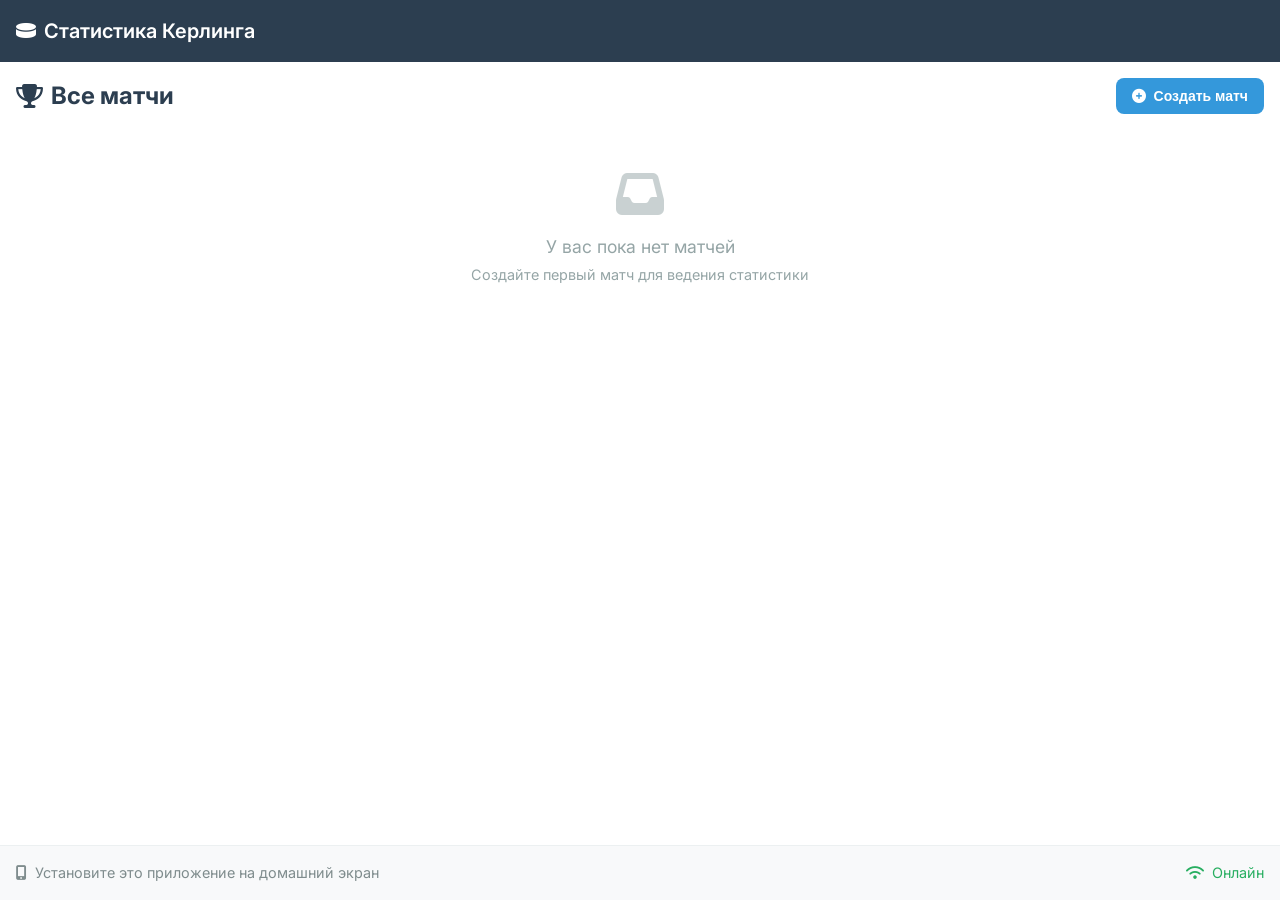
==== match.html @ 3960b241 "Curling Stats PWA Application" ====
<!DOCTYPE html>
<html lang="ru">
<head>
    <meta charset="UTF-8">
    <meta name="viewport" content="width=device-width, initial-scale=1.0">
    <title>Матч - Статистика Керлинга</title>
    <meta name="theme-color" content="#2c3e50">
    
    <!-- PWA -->
    <link rel="manifest" href="manifest.json">
    <link rel="icon" href="icons/icon-192.png">
    
    <!-- Стили -->
    <link rel="stylesheet" href="style.css">
    
    <!-- Шрифты и иконки -->
    <link href="https://fonts.googleapis.com/css2?family=Inter:wght@400;500;600;700&display=swap" rel="stylesheet">
    <link rel="stylesheet" href="https://cdnjs.cloudflare.com/ajax/libs/font-awesome/6.4.0/css/all.min.css">
</head>
<body>
    <div class="container">
        <!-- Шапка матча -->
        <header class="header">
            <div class="header-left">
                <a href="index.html" class="btn btn-back">
                    <i class="fas fa-arrow-left"></i>
                </a>
            </div>
            
            <div class="header-center">
                <input type="text" id="matchTitle" class="match-title-input" 
                       placeholder="Название матча">
            </div>
            
            <div class="header-right">
                <button id="deleteMatchBtn" class="btn btn-danger" title="Удалить матч">
                    <i class="fas fa-trash"></i>
                </button>
            </div>
        </header>

        <!-- Основной контент -->
        <main class="main-content">
            <!-- Табло счета -->
            <div class="scoreboard-section">
                <div class="scoreboard">
                    <!-- Команда 1 (красная) -->
                    <div class="team-score active-team" id="team1Score">
                        <input type="text" class="team-name team1-name" 
                               value="Команда 1" id="team1NameInput">
                        <div class="score-display" id="team1Total">0</div>
                        <div class="ends-container">
                            <div class="ends-header">Энды:</div>
                            <div class="ends-grid" id="team1Ends">
                                <!-- Энды будут добавляться динамически -->
                            </div>
                        </div>
                    </div>
                    
                    <!-- Разделитель -->
                    <div class="score-divider">
                        <div class="ends-label">Энд</div>
                        <div class="ends-numbers" id="endsNumbers">
                            <!-- Номера эндов будут добавляться динамически -->
                        </div>
                    </div>
                    
                    <!-- Команда 2 (желтая) -->
                    <div class="team-score" id="team2Score">
                        <input type="text" class="team-name team2-name" 
                               value="Команда 2" id="team2NameInput">
                        <div class="score-display" id="team2Total">0</div>
                        <div class="ends-container">
                            <div class="ends-header">Энды:</div>
                            <div class="ends-grid" id="team2Ends">
                                <!-- Энды будут добавляться динамически -->
                            </div>
                        </div>
                    </div>
                </div>
                
                <!-- Управление эндами -->
                <div class="ends-controls">
                    <button id="prevEndBtn" class="btn btn-secondary">
                        <i class="fas fa-chevron-left"></i> Предыдущий энд
                    </button>
                    <div class="current-end">
                        <span>Текущий энд:</span>
                        <select id="currentEndSelect" class="end-select">
                            <!-- Опции будут добавляться динамически -->
                        </select>
                    </div>
                    <button id="nextEndBtn" class="btn btn-secondary"> Следующий энд <i class="fas fa-chevron-right"></i>
                    </button>
                </div>
            </div>

            <!-- Таблица статистики команды 1 -->
            <div class="stats-section">
                <div class="team-stats-header">
                    <h3><i class="fas fa-users"></i> <span id="team1StatsTitle">Команда 1</span></h3>
                    <div class="team-color-indicator color-red"></div>
                </div>
                
                <div class="stats-table-container">
                    <table class="stats-table" id="team1Table">
                        <thead>
                            <tr>
                                <th class="throw-type">Вид броска</th>
                                <!-- Заголовки игроков будут добавляться динамически -->
                                <th class="team-total">Команда</th>
                            </tr>
                        </thead>
                        <tbody>
                            <!-- Данные будут добавляться динамически -->
                        </tbody>
                    </table>
                </div>
            </div>

            <!-- Таблица статистики команды 2 -->
            <div class="stats-section">
                <div class="team-stats-header">
                    <h3><i class="fas fa-users"></i> <span id="team2StatsTitle">Команда 2</span></h3>
                    <div class="team-color-indicator color-yellow"></div>
                </div>
                
                <div class="stats-table-container">
                    <table class="stats-table" id="team2Table">
                        <thead>
                            <tr>
                                <th class="throw-type">Вид броска</th>
                                <!-- Заголовки игроков будут добавляться динамически -->
                                <th class="team-total">Команда</th>
                            </tr>
                        </thead>
                        <tbody>
                            <!-- Данные будут добавляться динамически -->
                        </tbody>
                    </table>
                </div>
            </div>

            <!-- Кнопка ИГРАТЬ -->
            <div class="play-button-section">
                <a href="throw.html" id="playButton" class="btn btn-play">
                    <i class="fas fa-play-circle"></i> ИГРАТЬ
                </a>
            </div>
        </main>

        <!-- Футер -->
        <footer class="footer">
            <div class="match-info">
                <span id="lastSaved">Данные сохранены локально</span>
            </div>
        </footer>
    </div>

    <!-- Модальное окно подтверждения удаления -->
    <div id="deleteConfirmModal" class="modal hidden">
        <div class="modal-content confirm-modal">
            <h2><i class="fas fa-exclamation-triangle"></i> Удалить матч?</h2>
            <p>Все данные этого матча будут удалены без возможности восстановления.</p>
            <div class="modal-buttons">
                <button id="cancelDeleteBtn" class="btn btn-secondary">
                    Отмена
                </button>
                <button id="confirmDeleteBtn" class="btn btn-danger">
                    <i class="fas fa-trash"></i> Удалить
                </button>
            </div>
        </div>
    </div>

    <!-- Скрипты -->
    <script src="db.js"></script>
    <script src="match.js"></script>
    
    <script>
        // Получение ID матча из URL
        const urlParams = new URLSearchParams(window.location.search);
        const matchId = urlParams.get('id');
        
        if (matchId) {
            window.matchId = matchId;
        } else {
            // Если нет ID, возвращаемся на главную
            window.location.href = 'index.html';
        }
    </script>
</body>
</html>
---- style.css ----
/* Основные стили для PWA приложения керлинга */
:root {
    /* Цвета команд */
    --team-red: #e74c3c;
    --team-yellow: #f1c40f;
    --team-red-light: rgba(231, 76, 60, 0.1);
    --team-yellow-light: rgba(241, 196, 15, 0.1);
    
    /* Основные цвета */
    --primary-color: #2c3e50;
    --secondary-color: #3498db;
    --success-color: #27ae60;
    --danger-color: #e74c3c;
    --warning-color: #f39c12;
    --info-color: #3498db;
    
    /* Нейтральные цвета */
    --light-color: #f8f9fa;
    --gray-light: #ecf0f1;
    --gray: #95a5a6;
    --gray-dark: #7f8c8d;
    --dark-color: #2c3e50;
    
    /* Тени и скругления */
    --border-radius: 12px;
    --border-radius-sm: 8px;
    --box-shadow: 0 4px 12px rgba(0, 0, 0, 0.1);
    --box-shadow-lg: 0 8px 24px rgba(0, 0, 0, 0.15);
    
    /* Отступы */
    --spacing-xs: 4px;
    --spacing-sm: 8px;
    --spacing-md: 16px;
    --spacing-lg: 24px;
    --spacing-xl: 32px;
}

/* Сброс и базовые стили */
* {
    margin: 0;
    padding: 0;
    box-sizing: border-box;
}

body {
    font-family: 'Inter', -apple-system, BlinkMacSystemFont, sans-serif;
    font-size: 16px;
    line-height: 1.5;
    color: var(--dark-color);
    background: linear-gradient(135deg, #667eea 0%, #764ba2 100%);
    min-height: 100vh;
    -webkit-tap-highlight-color: transparent;
}

.container {
    max-width: 100%;
    margin: 0 auto;
    background: white;
    min-height: 100vh;
    display: flex;
    flex-direction: column;
}

/* Шапка */
.header {
    background: var(--primary-color);
    color: white;
    padding: var(--spacing-md);
    display: flex;
    align-items: center;
    justify-content: space-between;
    gap: var(--spacing-md);
    position: sticky;
    top: 0;
    z-index: 100;
}

.header h1 {
    font-size: 1.25rem;
    font-weight: 600;
    display: flex;
    align-items: center;
    gap: var(--spacing-sm);
}

.header-center {
    flex: 1;
    text-align: center;
}

/* Кнопки */
.btn {
    padding: 10px 16px;
    border: none;
    border-radius: var(--border-radius-sm);
    font-size: 14px;
    font-weight: 600;
    cursor: pointer;
    display: inline-flex;
    align-items: center;
    justify-content: center;
    gap: 8px;
    transition: all 0.2s ease;
    text-decoration: none;
    user-select: none;
}

.btn:hover {
    transform: translateY(-2px);
    box-shadow: var(--box-shadow);
}

.btn:active {
    transform: translateY(0);
}

.btn-primary {
    background: var(--secondary-color);
    color: white;
}

.btn-primary:hover {
    background: #2980b9;
}

.btn-secondary {
    background: var(--gray-light);
    color: var(--dark-color);
}

.btn-secondary:hover {
    background: #bdc3c7;
}

.btn-danger {
    background: var(--danger-color);
    color: white;
}

.btn-danger:hover {
    background: #c0392b;
}

.btn-success {
    background: var(--success-color);
    color: white;
}

.btn-success:hover {
    background: #229954;
}

.btn-back {
    background: transparent;
    color: white;
    padding: 8px;
    font-size: 1.2rem;
}

.btn-back:hover {
    background: rgba(255, 255, 255, 0.1);
}

.btn-play {
    background: linear-gradient(135deg, var(--success-color), #2ecc71);
    color: white;
    font-size: 1.2rem;
    font-weight: 700;
    padding: 16px 32px;
    border-radius: var(--border-radius);
}

.btn-play:hover {
    background: linear-gradient(135deg, #229954, #27ae60);
    transform: scale(1.05);
}

.btn-save {
    background: linear-gradient(135deg, var(--secondary-color), #2980b9);
    color: white;
    font-size: 1.1rem;
    padding: 14px 28px;
    border-radius: var(--border-radius);
}

.btn-save:disabled {
    opacity: 0.5;
    cursor: not-allowed;
    transform: none !important;
}

.btn-save:not(:disabled):hover {
    background: linear-gradient(135deg, #2980b9, #1c5980);
}

/* Основной контент */
.main-content {
    flex: 1;
    padding: var(--spacing-md);
    overflow-y: auto;
}

/* Страница всех матчей */
.matches-section {
    margin-bottom: var(--spacing-xl);
}

.section-header {
    display: flex;
    justify-content: space-between;
    align-items: center;
    margin-bottom: var(--spacing-lg);
}
.section-header h2 {
    color: var(--primary-color);
    font-size: 1.5rem;
    display: flex;
    align-items: center;
    gap: var(--spacing-sm);
}

.matches-list {
    display: grid;
    gap: var(--spacing-md);
}

.match-card {
    background: white;
    border: 2px solid var(--gray-light);
    border-radius: var(--border-radius);
    padding: var(--spacing-lg);
    transition: all 0.3s ease;
    cursor: pointer;
    text-decoration: none;
    color: inherit;
    display: block;
}

.match-card:hover {
    border-color: var(--secondary-color);
    transform: translateY(-4px);
    box-shadow: var(--box-shadow-lg);
}

.match-card-header {
    display: flex;
    justify-content: space-between;
    align-items: flex-start;
    margin-bottom: var(--spacing-md);
}

.match-title {
    font-size: 1.2rem;
    font-weight: 600;
    color: var(--primary-color);
    margin-bottom: var(--spacing-xs);
}

.match-date {
    color: var(--gray);
    font-size: 0.9rem;
}

.match-stats {
    display: flex;
    gap: var(--spacing-lg);
    font-size: 0.9rem;
    color: var(--gray-dark);
}

.match-stat {
    display: flex;
    align-items: center;
    gap: 4px;
}

.empty-state {
    text-align: center;
    padding: var(--spacing-xl) var(--spacing-md);
    color: var(--gray);
}

.empty-state i {
    font-size: 3rem;
    margin-bottom: var(--spacing-md);
    opacity: 0.5;
}

.empty-state p {
    font-size: 1.1rem;
    margin-bottom: var(--spacing-xs);
}

.empty-state .subtext {
    font-size: 0.9rem;
    color: var(--gray);
}

/* Модальные окна */
.modal {
    position: fixed;
    top: 0;
    left: 0;
    right: 0;
    bottom: 0;
    background: rgba(0, 0, 0, 0.5);
    display: flex;
    align-items: center;
    justify-content: center;
    z-index: 1000;
    padding: var(--spacing-md);
}

.modal.hidden {
    display: none;
}

.modal-content {
    background: white;
    border-radius: var(--border-radius);
    width: 100%;
    max-width: 500px;
    max-height: 90vh;
    overflow-y: auto;
    animation: modalSlideIn 0.3s ease;
}

@keyframes modalSlideIn {
    from {
        opacity: 0;
        transform: translateY(-50px);
    }
    to {
        opacity: 1;
        transform: translateY(0);
    }
}

.modal-content h2 {
    padding: var(--spacing-lg);
    border-bottom: 1px solid var(--gray-light);
    color: var(--primary-color);
    display: flex;
    align-items: center;
    gap: var(--spacing-sm);
}

.modal-content form {
    padding: var(--spacing-lg);
}

.form-group {
    margin-bottom: var(--spacing-md);
}

.form-group label {
    display: block;
    margin-bottom: 6px;
    font-weight: 600;
    color: var(--dark-color);
}

.form-group input,
.form-group select {
    width: 100%;
    padding: 10px 12px;
    border: 2px solid var(--gray-light);
    border-radius: var(--border-radius-sm);
    font-size: 16px;
    transition: border-color 0.2s ease;
}

.form-group input:focus,
.form-group select:focus {
    outline: none;
    border-color: var(--secondary-color);
}

.form-row {
    display: flex;
    gap: var(--spacing-md);
    margin-bottom: var(--spacing-md);
}

.form-row .form-group {
    flex: 1;
    margin-bottom: 0;
}

.modal-buttons {
    display: flex;
    gap: var(--spacing-md);
    justify-content: flex-end;
    margin-top: var(--spacing-lg);
    padding-top: var(--spacing-md);
    border-top: 1px solid var(--gray-light);
}

.confirm-modal {
    text-align: center;
    max-width: 400px;
}

.confirm-modal p {
    padding: var(--spacing-lg);
    color: var(--gray-dark);
}

/* Табло счета */
.scoreboard-section {
    background: var(--light-color);
    border-radius: var(--border-radius);
    padding: var(--spacing-lg);
    margin-bottom: var(--spacing-xl);
    box-shadow: var(--box-shadow);
}

.scoreboard {
    display: flex;
    gap: var(--spacing-lg);
    margin-bottom: var(--spacing-lg);
}

.team-score {
    flex: 1;
    background: white;
    border-radius: var(--border-radius);
    padding: var(--spacing-lg);
    border: 3px solid transparent;
    transition: all 0.3s ease;
}
.team-score.active-team {
    border-color: var(--team-red);
}

.team-score:last-child.active-team {
    border-color: var(--team-yellow);
}

.team-name {
    font-size: 1.2rem;
    font-weight: 700;
    margin-bottom: var(--spacing-md);
    border: none;
    background: transparent;
    width: 100%;
    text-align: center;
    padding: 4px;
    border-radius: var(--border-radius-sm);
}

.team-name:focus {
    outline: none;
    background: var(--gray-light);
}

.team1-name {
    color: var(--team-red);
}

.team2-name {
    color: var(--team-yellow);
}

.score-display {
    font-size: 3rem;
    font-weight: 800;
    text-align: center;
    margin-bottom: var(--spacing-lg);
    color: var(--primary-color);
}

.ends-container {
    margin-top: var(--spacing-md);
}

.ends-header {
    font-weight: 600;
    margin-bottom: var(--spacing-sm);
    color: var(--gray-dark);
}

.ends-grid {
    display: grid;
    grid-template-columns: repeat(6, 1fr);
    gap: var(--spacing-xs);
}

.end-cell {
    background: var(--gray-light);
    border-radius: var(--border-radius-sm);
    padding: 6px;
    text-align: center;
    font-weight: 600;
    min-height: 36px;
    display: flex;
    align-items: center;
    justify-content: center;
}

.end-cell.current {
    background: var(--secondary-color);
    color: white;
}

.end-cell.filled {
    background: var(--success-color);
    color: white;
}

.score-divider {
    width: 60px;
    display: flex;
    flex-direction: column;
    align-items: center;
    justify-content: center;
}

.ends-label {
    font-weight: 600;
    margin-bottom: var(--spacing-sm);
    color: var(--gray-dark);
}

.ends-numbers {
    display: flex;
    flex-direction: column;
    gap: var(--spacing-xs);
}

.end-number {
    height: 36px;
    display: flex;
    align-items: center;
    justify-content: center;
    font-weight: 600;
    color: var(--gray-dark);
}

.ends-controls {
    display: flex;
    justify-content: space-between;
    align-items: center;
    gap: var(--spacing-md);
    padding-top: var(--spacing-lg);
    border-top: 1px solid var(--gray-light);
}

.current-end {
    display: flex;
    align-items: center;
    gap: var(--spacing-sm);
}

.end-select {
    padding: 8px 12px;
    border: 2px solid var(--gray-light);
    border-radius: var(--border-radius-sm);
    font-size: 16px;
    font-weight: 600;
    min-width: 100px;
}

.end-select:focus {
    outline: none;
    border-color: var(--secondary-color);
}

/* Статистические таблицы */
.stats-section {
    margin-bottom: var(--spacing-xl);
}

.team-stats-header {
    display: flex;
    align-items: center;
    gap: var(--spacing-sm);
    margin-bottom: var(--spacing-md);
}

.team-stats-header h3 {
    color: var(--primary-color);
    font-size: 1.2rem;
}

.team-color-indicator {
    width: 20px;
    height: 20px;
    border-radius: 50%;
}

.color-red {
    background: var(--team-red);
}

.color-yellow {
    background: var(--team-yellow);
}

.stats-table-container {
    overflow-x: auto;
    background: white;
    border-radius: var(--border-radius);
    box-shadow: var(--box-shadow);
}

.stats-table {
    width: 100%;
    border-collapse: collapse;
    min-width: 800px;
}

.stats-table th,
.stats-table td {
    padding: 12px;
    text-align: center;
    border: 1px solid var(--gray-light);
}

.stats-table thead {
    background: var(--primary-color);
    color: white;
}

.stats-table thead th {
    font-weight: 600;
    white-space: nowrap;
}

.stats-table tbody tr:nth-child(even) {
    background: var(--light-color);
}

.stats-table tbody tr:hover {
    background: var(--gray-light);
}

.throw-type {
    font-weight: 600;
    background: var(--gray-light);
    min-width: 100px;
}

.team-total {
    background: var(--info-color);
    color: white;
    font-weight: 600;
}

.player-header {
    position: relative;
}

.player-name-input {
    width: 100%;
    border: none;
    background: transparent;
    color: white;
    text-align: center;
    font-weight: 600;
    padding: 4px;
    border-radius: var(--border-radius-sm);
}

.player-name-input:focus {
    outline: none;
    background: rgba(255, 255, 255, 0.2);
}

.throw-count {
    font-weight: 700;
    font-size: 1.1rem;
    color: var(--primary-color);
}

.throw-percentage {
    font-size: 0.9rem;
    color: var(--gray-dark);
    margin-top: 2px;
}

/* Страница ввода броска */
.throw-page {
    display: flex;
    flex-direction: column;
    gap: var(--spacing-xl);
}

.selection-section {
    background: white;
    border-radius: var(--border-radius);
    padding: var(--spacing-lg);
    box-shadow: var(--box-shadow);
}

.selection-section h2 {
    color: var(--primary-color);
    margin-bottom: var(--spacing-lg);
    font-size: 1.2rem;
    display: flex;
    align-items: center;
    gap: var(--spacing-sm);
}

.team-selector {
    display: flex;
    gap: var(--spacing-md);
}

.team-option {
    flex: 1;
    padding: var(--spacing-lg);
    border: 3px solid var(--gray-light);
    border-radius: var(--border-radius);
    background: white;
    cursor: pointer;
    transition: all 0.3s ease;
    display: flex;
    flex-direction: column;
    align-items: center;
    gap: var(--spacing-sm);
}

.team-option:hover {
    transform: translateY(-4px);
    box-shadow: var(--box-shadow);
}

.team-option.selected {
    border-color: var(--secondary-color);
    background: var(--light-color);
}

.team-color {
    width: 40px;
    height: 40px;
    border-radius: 50%;
}

.team-name {
    font-weight: 600;
    font-size: 1.1rem;
}

.player-selector {
    display: grid;
    grid-template-columns: repeat(auto-fill, minmax(120px, 1fr));
    gap: var(--spacing-md);
}

.player-option {
    padding: var(--spacing-lg);
    border: 2px solid var(--gray-light);
    border-radius: var(--border-radius);
    background: white;
    cursor: pointer;
    transition: all 0.3s ease;
    text-align: center;
}

.player-option:hover {
    border-color: var(--secondary-color);
    transform: translateY(-2px);
}

.player-option.selected {
    border-color: var(--success-color);
    background: var(--success-color);
    color: white;
}

.throw-type-selector {
    display: grid;
    grid-template-columns: repeat(3, 1fr);
    gap: var(--spacing-md);
}

.throw-type-btn {
    padding: var(--spacing-lg);
    border: 2px solid var(--gray-light);
    border-radius: var(--border-radius);
    background: white;
    cursor: pointer;
    transition: all 0.3s ease;
    display: flex;
    flex-direction: column;
    align-items: center;
    gap: var(--spacing-sm);
}

.throw-type-btn:hover {
    transform: translateY(-4px);
    box-shadow: var(--box-shadow);
}

.throw-type-btn.selected {
    border-color: var(--secondary-color);
    background: var(--secondary-color);
    color: white;
}

.throw-type-btn i {
    font-size: 1.5rem;
}

.throw-type-btn span {
    font-weight: 600;
    font-size: 1.1rem;
}

.throw-type-btn small {
    font-size: 0.8rem;
    opacity: 0.8;
}

.percentage-selector {
    display: grid;
    grid-template-columns: repeat(3, 1fr);
    gap: var(--spacing-md);
}

.percentage-btn {
    padding: var(--spacing-lg);
    border: 2px solid var(--gray-light);
    border-radius: var(--border-radius);
    background: white;
    cursor: pointer;
    transition: all 0.3s ease;
    display: flex;
    flex-direction: column;
    align-items: center;
    gap: var(--spacing-xs);
}

.percentage-btn:hover {
    transform: translateY(-4px);
    box-shadow: var(--box-shadow);
}

.percentage-btn.selected {
    border-color: var(--success-color);
    background: var(--success-color);
    color: white;
}

.percent-value {
    font-size: 1.5rem;
    font-weight: 700;
}

.percent-label {
    font-size: 0.9rem;
    opacity: 0.9;
}

.save-section {
    text-align: center;
    padding: var(--spacing-xl);
    background: var(--light-color);
    border-radius: var(--border-radius);
}

.throw-summary {
    margin-top: var(--spacing-lg);
    padding: var(--spacing-lg);
    background: white;
    border-radius: var(--border-radius);
    border: 2px solid var(--gray-light);
}

.throw-summary h3 {
    color: var(--primary-color);
    margin-bottom: var(--spacing-md);
}
.throw-summary .summary-item {
    display: flex;
    justify-content: space-between;
    padding: 8px 0;
    border-bottom: 1px solid var(--gray-light);
}

.throw-summary .summary-item:last-child {
    border-bottom: none;
}

.recent-throws-list {
    display: flex;
    flex-direction: column;
    gap: var(--spacing-sm);
}

.recent-throw {
    padding: var(--spacing-md);
    background: white;
    border-radius: var(--border-radius-sm);
    border: 1px solid var(--gray-light);
    display: flex;
    justify-content: space-between;
    align-items: center;
}

.recent-throw .throw-info {
    display: flex;
    gap: var(--spacing-md);
    align-items: center;
}

.throw-team {
    width: 12px;
    height: 12px;
    border-radius: 50%;
}

.throw-team.red {
    background: var(--team-red);
}

.throw-team.yellow {
    background: var(--team-yellow);
}

/* Футер */
.footer {
    padding: var(--spacing-md);
    background: var(--light-color);
    border-top: 1px solid var(--gray-light);
    display: flex;
    justify-content: space-between;
    align-items: center;
    font-size: 0.9rem;
    color: var(--gray-dark);
}

.footer div {
    display: flex;
    align-items: center;
    gap: var(--spacing-sm);
}

.offline-status.offline {
    color: var(--danger-color);
}

.offline-status.online {
    color: var(--success-color);
}

/* Утилиты */
.hidden {
    display: none !important;
}

/* Адаптивность */
@media (max-width: 768px) {
    .header h1 {
        font-size: 1.1rem;
    }
    
    .btn {
        padding: 8px 12px;
        font-size: 13px;
    }
    
    .scoreboard {
        flex-direction: column;
        gap: var(--spacing-md);
    }
    
    .ends-controls {
        flex-direction: column;
        gap: var(--spacing-md);
    }
    
    .throw-type-selector,
    .percentage-selector {
        grid-template-columns: repeat(2, 1fr);
    }
    
    .player-selector {
        grid-template-columns: repeat(3, 1fr);
    }
    
    .form-row {
        flex-direction: column;
        gap: var(--spacing-md);
    }
}

@media (max-width: 480px) {
    .header {
        flex-wrap: wrap;
    }
    
    .header-center {
        order: 3;
        flex-basis: 100%;
        margin-top: var(--spacing-sm);
    }
    
    .throw-type-selector,
    .percentage-selector {
        grid-template-columns: 1fr;
    }
    
    .player-selector {
        grid-template-columns: repeat(2, 1fr);
    }
    
    .stats-table {
        font-size: 0.9rem;
    }
    
    .stats-table th,
    .stats-table td {
        padding: 8px;
    }
}
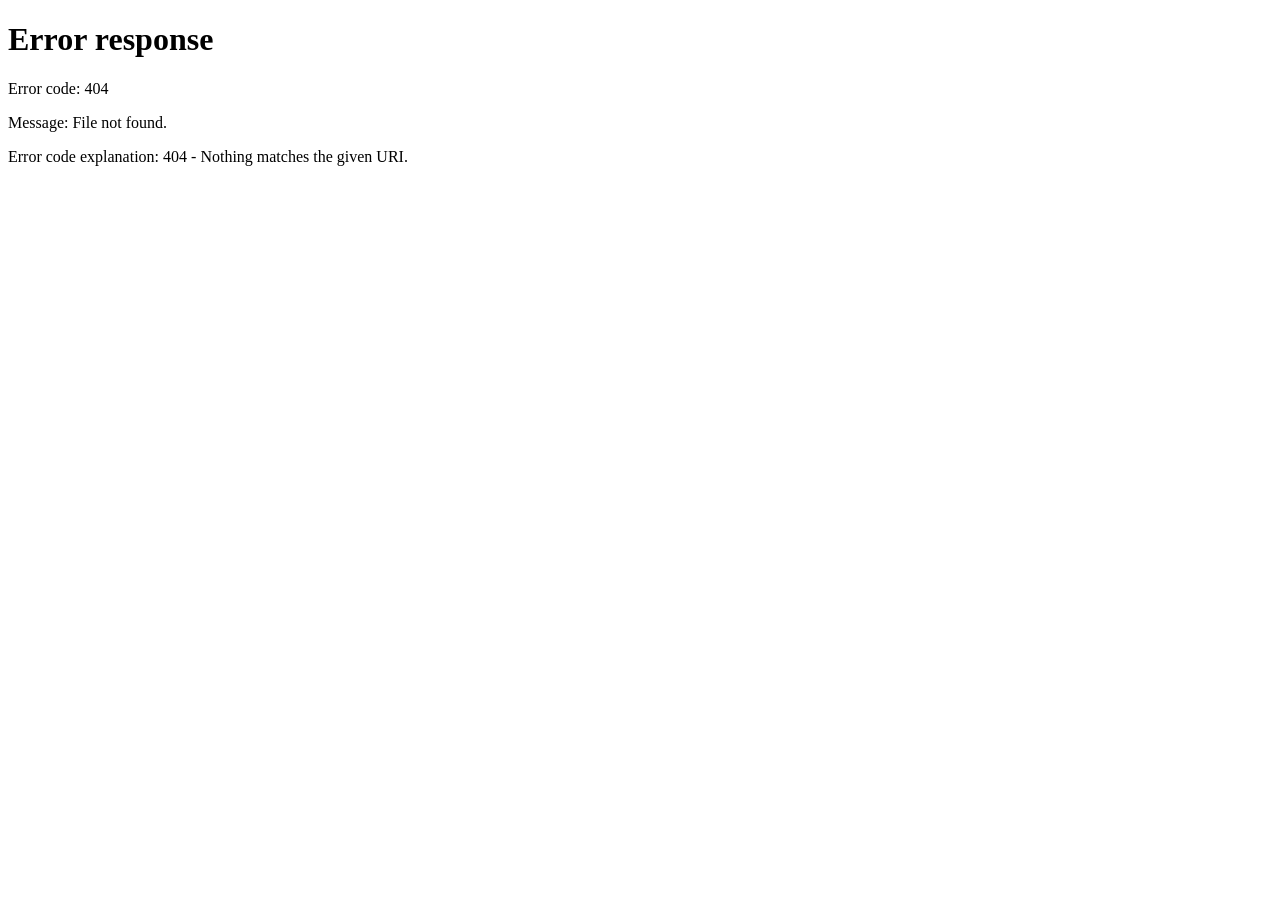
==== commit 7c973fca: "Fixed bags" ====
--- a/match.html
+++ b/match.html
@@ -5,6 +5,7 @@
     <meta name="viewport" content="width=device-width, initial-scale=1.0">
     <title>Матч - Статистика Керлинга</title>
     <meta name="theme-color" content="#2c3e50">
+    <base href="/curling-stats-pwa/">
     
     <!-- PWA -->
     <link rel="manifest" href="manifest.json">
@@ -22,7 +23,7 @@
         <!-- Шапка матча -->
         <header class="header">
             <div class="header-left">
-                <a href="index.html" class="btn btn-back">
+                <a href="/curling-stats-pwa/app-index.html" class="btn btn-back">
                     <i class="fas fa-arrow-left"></i>
                 </a>
             </div>
@@ -41,57 +42,111 @@
 
         <!-- Основной контент -->
         <main class="main-content">
-            <!-- Табло счета -->
+            <!-- НОВОЕ ТАБЛО ЭНДОВ -->
             <div class="scoreboard-section">
-                <div class="scoreboard">
-                    <!-- Команда 1 (красная) -->
-                    <div class="team-score active-team" id="team1Score">
-                        <input type="text" class="team-name team1-name" 
-                               value="Команда 1" id="team1NameInput">
-                        <div class="score-display" id="team1Total">0</div>
-                        <div class="ends-container">
-                            <div class="ends-header">Энды:</div>
-                            <div class="ends-grid" id="team1Ends">
-                                <!-- Энды будут добавляться динамически -->
-                            </div>
-                        </div>
+                <div class="ends-table-container">
+                    <table class="ends-table">
+                        <thead>
+                            <tr>
+                                <th class="end-label">Энд</th>
+                                <!-- 10 основных эндов -->
+                                <th>1</th>
+                                <th>2</th>
+                                <th>3</th>
+                                <th>4</th>
+                                <th>5</th>
+                                <th>6</th>
+                                <th>7</th>
+                                <th>8</th>
+                                <th>9</th>
+                                <th>10</th>
+                                <!-- 2 экстра энда -->
+                                <th class="extra-end">EE1</th>
+                                <th class="extra-end">EE2</th>
+                                <!-- Общий счет -->
+                                <th class="total-column">TOTAL</th>
+                            </tr>
+                        </thead>
+                        <tbody>
+                            <!-- Команда 1 -->
+                            <tr class="team-row team1-row">
+                                <td class="team-name-cell">
+                                    <input type="text" class="team-name-input team1-name" 
+                                           id="team1NameInput" value="Команда 1">
+                                </td>
+                                <!-- Очки команды 1 по эндам -->
+                                <td><input type="number" class="end-score team1-score" data-end="1" min="0" max="8" value="0"></td>
+                                <td><input type="number" class="end-score team1-score" data-end="2" min="0" max="8" value="0"></td>
+                                <td><input type="number" class="end-score team1-score" data-end="3" min="0" max="8" value="0"></td>
+                                <td><input type="number" class="end-score team1-score" data-end="4" min="0" max="8" value="0"></td>
+                                <td><input type="number" class="end-score team1-score" data-end="5" min="0" max="8" value="0"></td>
+                                <td><input type="number" class="end-score team1-score" data-end="6" min="0" max="8" value="0"></td>
+                                <td><input type="number" class="end-score team1-score" data-end="7" min="0" max="8" value="0"></td>
+                                <td><input type="number" class="end-score team1-score" data-end="8" min="0" max="8" value="0"></td>
+                                <td><input type="number" class="end-score team1-score" data-end="9" min="0" max="8" value="0"></td>
+                                <td><input type="number" class="end-score team1-score" data-end="10" min="0" max="8" value="0"></td>
+                                <!-- Экстра энды -->
+                                <td><input type="number" class="end-score team1-score extra-end" data-end="11" min="0" max="8" value="0"></td>
+                                <td><input type="number" class="end-score team1-score extra-end" data-end="12" min="0" max="8" value="0"></td>
+                                <!-- Общий счет (автоматический) -->
+                                <td class="total-cell" id="team1Total">0</td>
+                            </tr>
+                            
+                            <!-- Команда 2 -->
+                            <tr class="team-row team2-row">
+                                <td class="team-name-cell">
+                                    <input type="text" class="team-name-input team2-name" 
+                                           id="team2NameInput" value="Команда 2">
+                                </td>
+                                <!-- Очки команды 2 по эндам -->
+                                <td><input type="number" class="end-score team2-score" data-end="1" min="0" max="8" value="0"></td>
+                                <td><input type="number" class="end-score team2-score" data-end="2" min="0" max="8" value="0"></td>
+                                <td><input type="number" class="end-score team2-score" data-end="3" min="0" max="8" value="0"></td>
+                                <td><input type="number" class="end-score team2-score" data-end="4" min="0" max="8" value="0"></td>
+                                <td><input type="number" class="end-score team2-score" data-end="5" min="0" max="8" value="0"></td>
+                                <td><input type="number" class="end-score team2-score" data-end="6" min="0" max="8" value="0"></td>
+                                <td><input type="number" class="end-score team2-score" data-end="7" min="0" max="8" value="0"></td>
+                                <td><input type="number" class="end-score team2-score" data-end="8" min="0" max="8" value="0"></td>
+                                <td><input type="number" class="end-score team2-score" data-end="9" min="0" max="8" value="0"></td>
+                                <td><input type="number" class="end-score team2-score" data-end="10" min="0" max="8" value="0"></td>
+                                <!-- Экстра энды -->
+                                <td><input type="number" class="end-score team2-score extra-end" data-end="11" min="0" max="8" value="0"></td>
+                                <td><input type="number" class="end-score team2-score extra-end" data-end="12" min="0" max="8" value="0"></td>
+                                <!-- Общий счет (автоматический) -->
+                                <td class="total-cell" id="team2Total">0</td>
+                            </tr>
+                        </tbody>
+                    </table>
+                </div>
+                
+                <!-- Управление эндами -->
+                <div class="current-end-info">
+                    <div class="current-end-display">
+                        <span>Текущий энд:</span>
+                        <select id="currentEndSelect" class="end-select">
+                            <option value="1">Энд 1</option>
+                            <option value="2">Энд 2</option>
+                            <option value="3">Энд 3</option>
+                            <option value="4">Энд 4</option>
+                            <option value="5">Энд 5</option>
+                            <option value="6">Энд 6</option>
+                            <option value="7">Энд 7</option>
+                            <option value="8">Энд 8</option>
+                            <option value="9">Энд 9</option>
+                            <option value="10">Энд 10</option>
+                            <option value="11">Экстра Энд 1</option>
+                            <option value="12">Экстра Энд 2</option>
+                        </select>
                     </div>
                     
-                    <!-- Разделитель -->
-                    <div class="score-divider">
-                        <div class="ends-label">Энд</div>
-                        <div class="ends-numbers" id="endsNumbers">
-                            <!-- Номера эндов будут добавляться динамически -->
-                        </div>
+                    <div class="ends-controls">
+                        <button id="prevEndBtn" class="btn btn-secondary">
+                            <i class="fas fa-chevron-left"></i> Предыдущий
+                        </button>
+                        <button id="nextEndBtn" class="btn btn-secondary">
+                            Следующий <i class="fas fa-chevron-right"></i>
+                        </button>
                     </div>
-                    
-                    <!-- Команда 2 (желтая) -->
-                    <div class="team-score" id="team2Score">
-                        <input type="text" class="team-name team2-name" 
-                               value="Команда 2" id="team2NameInput">
-                        <div class="score-display" id="team2Total">0</div>
-                        <div class="ends-container">
-                            <div class="ends-header">Энды:</div>
-                            <div class="ends-grid" id="team2Ends">
-                                <!-- Энды будут добавляться динамически -->
-                            </div>
-                        </div>
-                    </div>
-                </div>
-                
-                <!-- Управление эндами -->
-                <div class="ends-controls">
-                    <button id="prevEndBtn" class="btn btn-secondary">
-                        <i class="fas fa-chevron-left"></i> Предыдущий энд
-                    </button>
-                    <div class="current-end">
-                        <span>Текущий энд:</span>
-                        <select id="currentEndSelect" class="end-select">
-                            <!-- Опции будут добавляться динамически -->
-                        </select>
-                    </div>
-                    <button id="nextEndBtn" class="btn btn-secondary"> Следующий энд <i class="fas fa-chevron-right"></i>
-                    </button>
                 </div>
             </div>
 
@@ -107,7 +162,7 @@
                         <thead>
                             <tr>
                                 <th class="throw-type">Вид броска</th>
-                                <!-- Заголовки игроков будут добавляться динамически -->
+                                <!-- Игроки будут добавляться динамически -->
                                 <th class="team-total">Команда</th>
                             </tr>
                         </thead>
@@ -130,7 +185,7 @@
                         <thead>
                             <tr>
                                 <th class="throw-type">Вид броска</th>
-                                <!-- Заголовки игроков будут добавляться динамически -->
+                                <!-- Игроки будут добавляться динамически -->
                                 <th class="team-total">Команда</th>
                             </tr>
                         </thead>
--- a/style.css
+++ b/style.css
@@ -175,24 +175,6 @@
     transform: scale(1.05);
 }
 
-.btn-save {
-    background: linear-gradient(135deg, var(--secondary-color), #2980b9);
-    color: white;
-    font-size: 1.1rem;
-    padding: 14px 28px;
-    border-radius: var(--border-radius);
-}
-
-.btn-save:disabled {
-    opacity: 0.5;
-    cursor: not-allowed;
-    transform: none !important;
-}
-
-.btn-save:not(:disabled):hover {
-    background: linear-gradient(135deg, #2980b9, #1c5980);
-}
-
 /* Основной контент */
 .main-content {
     flex: 1;
@@ -211,6 +193,7 @@
     align-items: center;
     margin-bottom: var(--spacing-lg);
 }
+
 .section-header h2 {
     color: var(--primary-color);
     font-size: 1.5rem;
@@ -387,6 +370,23 @@
     margin-bottom: 0;
 }
 
+/* Секции игроков в форме */
+.players-section {
+    margin-bottom: var(--spacing-lg);
+    padding: var(--spacing-md);
+    background: var(--light-color);
+    border-radius: var(--border-radius);
+}
+
+.players-section h3 {
+    margin-bottom: var(--spacing-md);
+    color: var(--primary-color);
+    font-size: 1.1rem;
+    display: flex;
+    align-items: center;
+    gap: var(--spacing-sm);
+}
+
 .modal-buttons {
     display: flex;
     gap: var(--spacing-md);
@@ -406,164 +406,173 @@
     color: var(--gray-dark);
 }
 
-/* Табло счета */
-.scoreboard-section {
+/* НОВОЕ ТАБЛО ЭНДОВ */
+.ends-table-container {
+    overflow-x: auto;
+    background: white;
+    border-radius: var(--border-radius);
+    box-shadow: var(--box-shadow);
+    margin-bottom: var(--spacing-lg);
+}
+
+.ends-table {
+    width: 100%;
+    border-collapse: collapse;
+    min-width: 800px;
+}
+
+.ends-table th,
+.ends-table td {
+    padding: 12px;
+    text-align: center;
+    border: 1px solid var(--gray-light);
+    min-width: 50px;
+}
+
+.ends-table thead {
+    background: var(--primary-color);
+    color: white;
+}
+
+.ends-table thead th {
+    font-weight: 600;
+    white-space: nowrap;
+    padding: 15px 8px;
+}
+
+.end-label {
+    background: var(--dark-color);
+    min-width: 80px;
+}
+
+.extra-end {
+    background: rgba(241, 196, 15, 0.2);
+    color: var(--team-yellow);
+    font-weight: 600;
+}
+
+.total-column {
+    background: var(--success-color);
+    color: white;
+    font-weight: 700;
+    min-width: 70px;
+}
+
+.team-row {
+    transition: background-color 0.3s ease;
+}
+
+.team-row:hover {
+    background: var(--light-color);
+}
+
+.team1-row {
+    border-left: 4px solid var(--team-red);
+}
+
+.team2-row {
+    border-left: 4px solid var(--team-yellow);
+}
+
+.team-name-cell {
+    background: var(--gray-light);
+    font-weight: 600;
+    min-width: 120px;
+}
+
+.team-name-input {
+    width: 100%;
+    border: none;
+    background: transparent;
+    font-weight: 600;
+    font-size: 1rem;
+    text-align: center;
+    padding: 4px;
+    border-radius: var(--border-radius-sm);
+}
+
+.team-name-input:focus {
+    outline: none;
+    background: white;
+    box-shadow: inset 0 0 0 2px var(--secondary-color);
+}
+
+.team1-name {
+    color: var(--team-red);
+}
+
+.team2-name {
+    color: var(--team-yellow);
+}
+
+.end-score {
+    width: 60px;
+    padding: 8px;
+    border: 2px solid var(--gray-light);
+    border-radius: var(--border-radius-sm);
+    font-size: 1rem;
+    font-weight: 600;
+    text-align: center;
+    transition: all 0.2s ease;
+}
+
+.end-score:focus {
+    outline: none;
+    border-color: var(--secondary-color);
+    box-shadow: 0 0 0 3px rgba(52, 152, 219, 0.2);
+}
+
+.team1-score:focus {
+    border-color: var(--team-red);
+    box-shadow: 0 0 0 3px rgba(231, 76, 60, 0.2);
+}
+
+.team2-score:focus {
+    border-color: var(--team-yellow);
+    box-shadow: 0 0 0 3px rgba(241, 196, 15, 0.2);
+}
+
+.total-cell {
+    font-size: 1.2rem;
+    font-weight: 700;
+    background: var(--light-color);
+}
+
+.current-end-info {
+    display: flex;
+    justify-content: space-between;
+    align-items: center;
+    padding: var(--spacing-md);
     background: var(--light-color);
     border-radius: var(--border-radius);
-    padding: var(--spacing-lg);
-    margin-bottom: var(--spacing-xl);
-    box-shadow: var(--box-shadow);
-}
-
-.scoreboard {
-    display: flex;
-    gap: var(--spacing-lg);
-    margin-bottom: var(--spacing-lg);
-}
-
-.team-score {
-    flex: 1;
-    background: white;
-    border-radius: var(--border-radius);
-    padding: var(--spacing-lg);
-    border: 3px solid transparent;
-    transition: all 0.3s ease;
-}
-.team-score.active-team {
-    border-color: var(--team-red);
-}
-
-.team-score:last-child.active-team {
-    border-color: var(--team-yellow);
-}
-
-.team-name {
-    font-size: 1.2rem;
-    font-weight: 700;
-    margin-bottom: var(--spacing-md);
-    border: none;
-    background: transparent;
-    width: 100%;
-    text-align: center;
-    padding: 4px;
-    border-radius: var(--border-radius-sm);
-}
-
-.team-name:focus {
-    outline: none;
-    background: var(--gray-light);
-}
-
-.team1-name {
-    color: var(--team-red);
-}
-
-.team2-name {
-    color: var(--team-yellow);
-}
-
-.score-display {
-    font-size: 3rem;
-    font-weight: 800;
-    text-align: center;
-    margin-bottom: var(--spacing-lg);
-    color: var(--primary-color);
-}
-
-.ends-container {
     margin-top: var(--spacing-md);
 }
 
-.ends-header {
-    font-weight: 600;
-    margin-bottom: var(--spacing-sm);
-    color: var(--gray-dark);
-}
-
-.ends-grid {
-    display: grid;
-    grid-template-columns: repeat(6, 1fr);
-    gap: var(--spacing-xs);
-}
-
-.end-cell {
-    background: var(--gray-light);
-    border-radius: var(--border-radius-sm);
-    padding: 6px;
-    text-align: center;
-    font-weight: 600;
-    min-height: 36px;
-    display: flex;
-    align-items: center;
-    justify-content: center;
-}
-
-.end-cell.current {
-    background: var(--secondary-color);
-    color: white;
-}
-
-.end-cell.filled {
-    background: var(--success-color);
-    color: white;
-}
-
-.score-divider {
-    width: 60px;
-    display: flex;
-    flex-direction: column;
-    align-items: center;
-    justify-content: center;
-}
-
-.ends-label {
-    font-weight: 600;
-    margin-bottom: var(--spacing-sm);
-    color: var(--gray-dark);
-}
-
-.ends-numbers {
-    display: flex;
-    flex-direction: column;
-    gap: var(--spacing-xs);
-}
-
-.end-number {
-    height: 36px;
-    display: flex;
-    align-items: center;
-    justify-content: center;
-    font-weight: 600;
-    color: var(--gray-dark);
-}
-
-.ends-controls {
-    display: flex;
-    justify-content: space-between;
-    align-items: center;
-    gap: var(--spacing-md);
-    padding-top: var(--spacing-lg);
-    border-top: 1px solid var(--gray-light);
-}
-
-.current-end {
+.current-end-display {
     display: flex;
     align-items: center;
     gap: var(--spacing-sm);
+    font-weight: 600;
 }
 
 .end-select {
     padding: 8px 12px;
     border: 2px solid var(--gray-light);
     border-radius: var(--border-radius-sm);
-    font-size: 16px;
-    font-weight: 600;
-    min-width: 100px;
+    font-size: 1rem;
+    font-weight: 600;
+    min-width: 140px;
+    background: white;
 }
 
 .end-select:focus {
     outline: none;
     border-color: var(--secondary-color);
+}
+
+.ends-controls {
+    display: flex;
+    gap: var(--spacing-sm);
 }
 
 /* Статистические таблицы */
@@ -679,244 +688,10 @@
     margin-top: 2px;
 }
 
-/* Страница ввода броска */
-.throw-page {
-    display: flex;
-    flex-direction: column;
-    gap: var(--spacing-xl);
-}
-
-.selection-section {
-    background: white;
-    border-radius: var(--border-radius);
-    padding: var(--spacing-lg);
-    box-shadow: var(--box-shadow);
-}
-
-.selection-section h2 {
-    color: var(--primary-color);
-    margin-bottom: var(--spacing-lg);
-    font-size: 1.2rem;
-    display: flex;
-    align-items: center;
-    gap: var(--spacing-sm);
-}
-
-.team-selector {
-    display: flex;
-    gap: var(--spacing-md);
-}
-
-.team-option {
-    flex: 1;
-    padding: var(--spacing-lg);
-    border: 3px solid var(--gray-light);
-    border-radius: var(--border-radius);
-    background: white;
-    cursor: pointer;
-    transition: all 0.3s ease;
-    display: flex;
-    flex-direction: column;
-    align-items: center;
-    gap: var(--spacing-sm);
-}
-
-.team-option:hover {
-    transform: translateY(-4px);
-    box-shadow: var(--box-shadow);
-}
-
-.team-option.selected {
-    border-color: var(--secondary-color);
-    background: var(--light-color);
-}
-
-.team-color {
-    width: 40px;
-    height: 40px;
-    border-radius: 50%;
-}
-
-.team-name {
-    font-weight: 600;
-    font-size: 1.1rem;
-}
-
-.player-selector {
-    display: grid;
-    grid-template-columns: repeat(auto-fill, minmax(120px, 1fr));
-    gap: var(--spacing-md);
-}
-
-.player-option {
-    padding: var(--spacing-lg);
-    border: 2px solid var(--gray-light);
-    border-radius: var(--border-radius);
-    background: white;
-    cursor: pointer;
-    transition: all 0.3s ease;
-    text-align: center;
-}
-
-.player-option:hover {
-    border-color: var(--secondary-color);
-    transform: translateY(-2px);
-}
-
-.player-option.selected {
-    border-color: var(--success-color);
-    background: var(--success-color);
-    color: white;
-}
-
-.throw-type-selector {
-    display: grid;
-    grid-template-columns: repeat(3, 1fr);
-    gap: var(--spacing-md);
-}
-
-.throw-type-btn {
-    padding: var(--spacing-lg);
-    border: 2px solid var(--gray-light);
-    border-radius: var(--border-radius);
-    background: white;
-    cursor: pointer;
-    transition: all 0.3s ease;
-    display: flex;
-    flex-direction: column;
-    align-items: center;
-    gap: var(--spacing-sm);
-}
-
-.throw-type-btn:hover {
-    transform: translateY(-4px);
-    box-shadow: var(--box-shadow);
-}
-
-.throw-type-btn.selected {
-    border-color: var(--secondary-color);
-    background: var(--secondary-color);
-    color: white;
-}
-
-.throw-type-btn i {
-    font-size: 1.5rem;
-}
-
-.throw-type-btn span {
-    font-weight: 600;
-    font-size: 1.1rem;
-}
-
-.throw-type-btn small {
-    font-size: 0.8rem;
-    opacity: 0.8;
-}
-
-.percentage-selector {
-    display: grid;
-    grid-template-columns: repeat(3, 1fr);
-    gap: var(--spacing-md);
-}
-
-.percentage-btn {
-    padding: var(--spacing-lg);
-    border: 2px solid var(--gray-light);
-    border-radius: var(--border-radius);
-    background: white;
-    cursor: pointer;
-    transition: all 0.3s ease;
-    display: flex;
-    flex-direction: column;
-    align-items: center;
-    gap: var(--spacing-xs);
-}
-
-.percentage-btn:hover {
-    transform: translateY(-4px);
-    box-shadow: var(--box-shadow);
-}
-
-.percentage-btn.selected {
-    border-color: var(--success-color);
-    background: var(--success-color);
-    color: white;
-}
-
-.percent-value {
-    font-size: 1.5rem;
-    font-weight: 700;
-}
-
-.percent-label {
-    font-size: 0.9rem;
-    opacity: 0.9;
-}
-
-.save-section {
-    text-align: center;
-    padding: var(--spacing-xl);
-    background: var(--light-color);
-    border-radius: var(--border-radius);
-}
-
-.throw-summary {
-    margin-top: var(--spacing-lg);
-    padding: var(--spacing-lg);
-    background: white;
-    border-radius: var(--border-radius);
-    border: 2px solid var(--gray-light);
-}
-
-.throw-summary h3 {
-    color: var(--primary-color);
-    margin-bottom: var(--spacing-md);
-}
-.throw-summary .summary-item {
-    display: flex;
-    justify-content: space-between;
-    padding: 8px 0;
-    border-bottom: 1px solid var(--gray-light);
-}
-
-.throw-summary .summary-item:last-child {
-    border-bottom: none;
-}
-
-.recent-throws-list {
-    display: flex;
-    flex-direction: column;
-    gap: var(--spacing-sm);
-}
-
-.recent-throw {
-    padding: var(--spacing-md);
-    background: white;
-    border-radius: var(--border-radius-sm);
-    border: 1px solid var(--gray-light);
-    display: flex;
-    justify-content: space-between;
-    align-items: center;
-}
-
-.recent-throw .throw-info {
-    display: flex;
-    gap: var(--spacing-md);
-    align-items: center;
-}
-
-.throw-team {
-    width: 12px;
-    height: 12px;
-    border-radius: 50%;
-}
-
-.throw-team.red {
-    background: var(--team-red);
-}
-
-.throw-team.yellow {
-    background: var(--team-yellow);
+/* Кнопка ИГРАТЬ */
+.play-button-section {
+    text-align: center;
+    padding: var(--spacing-xl) 0;
 }
 
 /* Футер */
@@ -961,23 +736,26 @@
         font-size: 13px;
     }
     
-    .scoreboard {
+    .ends-table th,
+    .ends-table td {
+        padding: 8px 4px;
+        font-size: 0.9rem;
+    }
+    
+    .end-score {
+        width: 45px;
+        padding: 6px;
+        font-size: 0.9rem;
+    }
+    
+    .current-end-info {
         flex-direction: column;
         gap: var(--spacing-md);
+        align-items: stretch;
     }
     
     .ends-controls {
-        flex-direction: column;
-        gap: var(--spacing-md);
-    }
-    
-    .throw-type-selector,
-    .percentage-selector {
-        grid-template-columns: repeat(2, 1fr);
-    }
-    
-    .player-selector {
-        grid-template-columns: repeat(3, 1fr);
+        justify-content: center;
     }
     
     .form-row {
@@ -997,13 +775,17 @@
         margin-top: var(--spacing-sm);
     }
     
-    .throw-type-selector,
-    .percentage-selector {
-        grid-template-columns: 1fr;
-    }
-    
-    .player-selector {
-        grid-template-columns: repeat(2, 1fr);
+    .ends-table {
+        font-size: 0.8rem;
+    }
+    
+    .end-score {
+        width: 40px;
+        padding: 4px;
+    }
+    
+    .team-name-input {
+        font-size: 0.9rem;
     }
     
     .stats-table {
